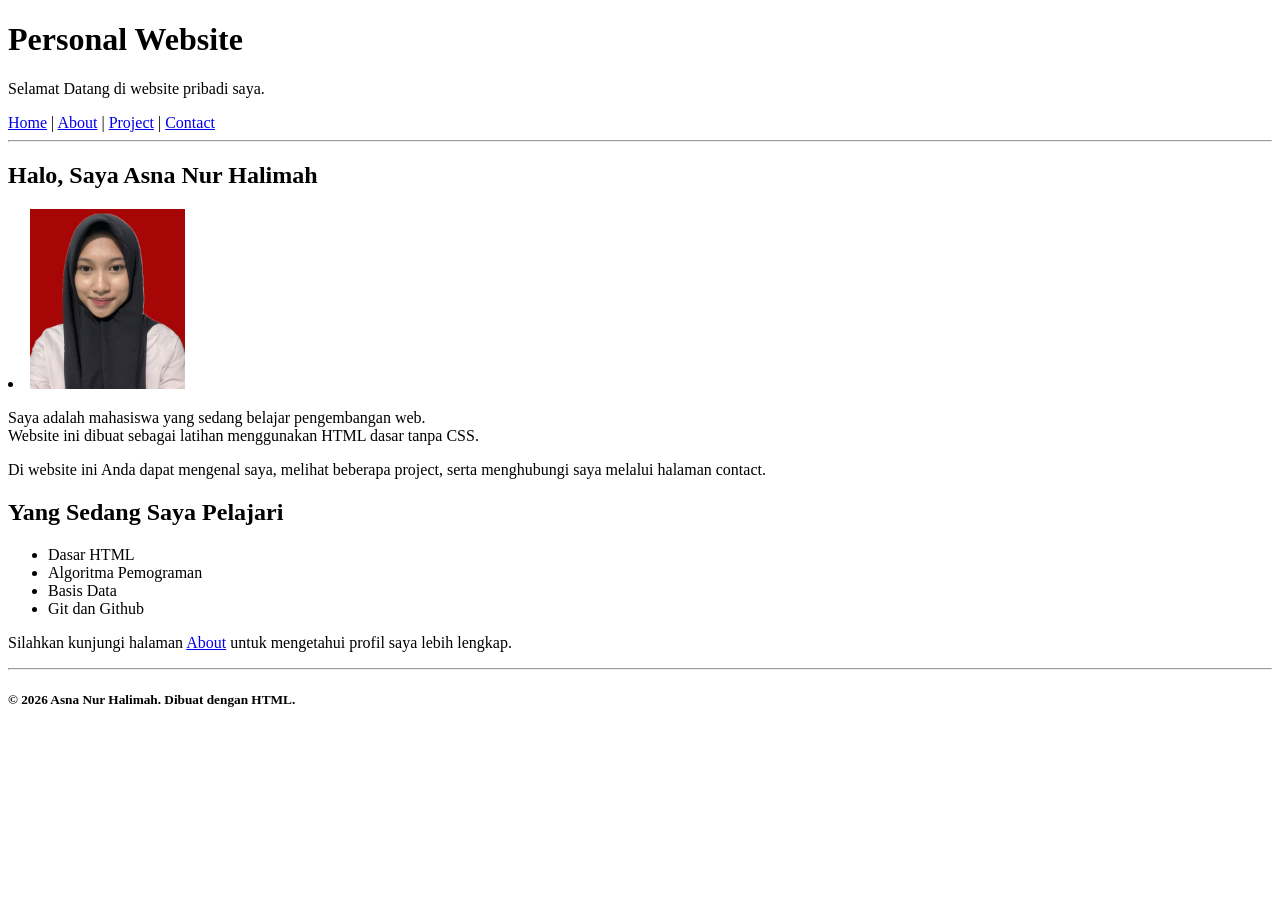
==== index.html @ d357e387 "Menambahkan foto" ====
<!DOCTYPE html> 
<html lang="id"> 
    <head>
         <meta charset="UTF-8"> 
         <title>Personal Website</title>
        </head>
         <body>
            <h1>Personal Website</h1> 
                <p>
                 Selamat Datang di website pribadi saya.   
                </p>
            <a href="index.html">Home</a> |
            <a href="About.html">About</a> |
            <a href="Project.html">Project</a> |
            <a href="Contact.html">Contact</a>
            <hr />
              <h2>Halo, Saya Asna Nur Halimah</h2>
<li>
<img src="Foto Asna.jpeg" height="180">
</li>
<p>
    Saya adalah mahasiswa yang sedang belajar pengembangan web. <br>Website ini dibuat sebagai latihan menggunakan HTML dasar tanpa CSS. 
 </p>
 <p>
    Di website ini Anda dapat mengenal saya, melihat beberapa project, serta menghubungi saya melalui halaman contact. 
</p>
<h2>Yang Sedang Saya Pelajari</h2>
    <ul>
        <li>Dasar HTML</li>
        <li>Algoritma Pemograman</li>
        <li>Basis Data</li>
        <li>Git dan Github</li>
    </ul>
    <p>
      Silahkan kunjungi halaman <a href="About.html" title="Buka halaman About">About</a> untuk mengetahui profil saya lebih lengkap. 
    </p>
<hr />
<p>
    <h5>&copy; 2026 Asna Nur Halimah. Dibuat dengan HTML.</h5>
    </p>
</body>
</html>
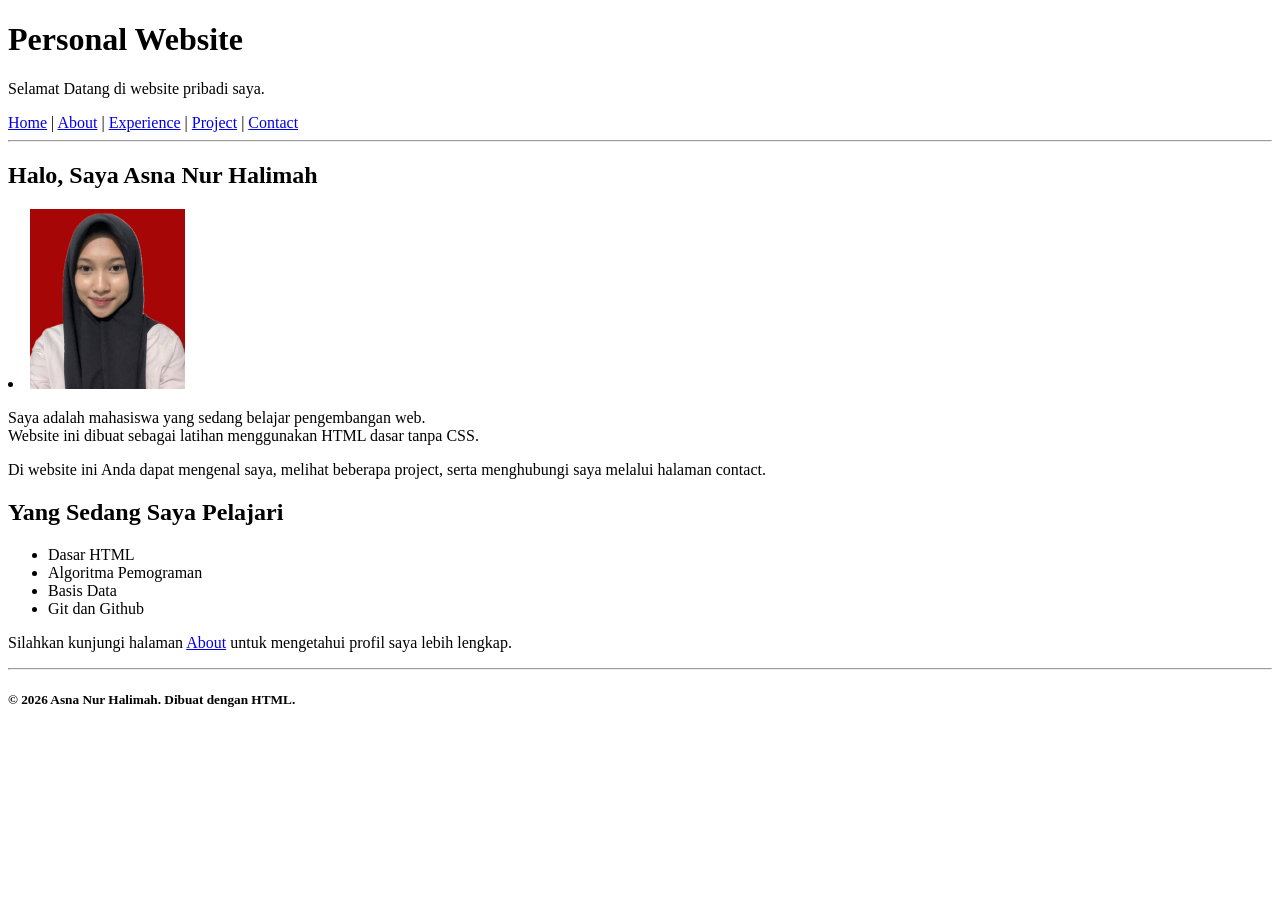
==== commit 3b467b72: "Menambahkan halaman Experience" ====
--- a/index.html
+++ b/index.html
@@ -11,6 +11,7 @@
                 </p>
             <a href="index.html">Home</a> |
             <a href="About.html">About</a> |
+            <a href="Experience.html">Experience</a> |
             <a href="Project.html">Project</a> |
             <a href="Contact.html">Contact</a>
             <hr />
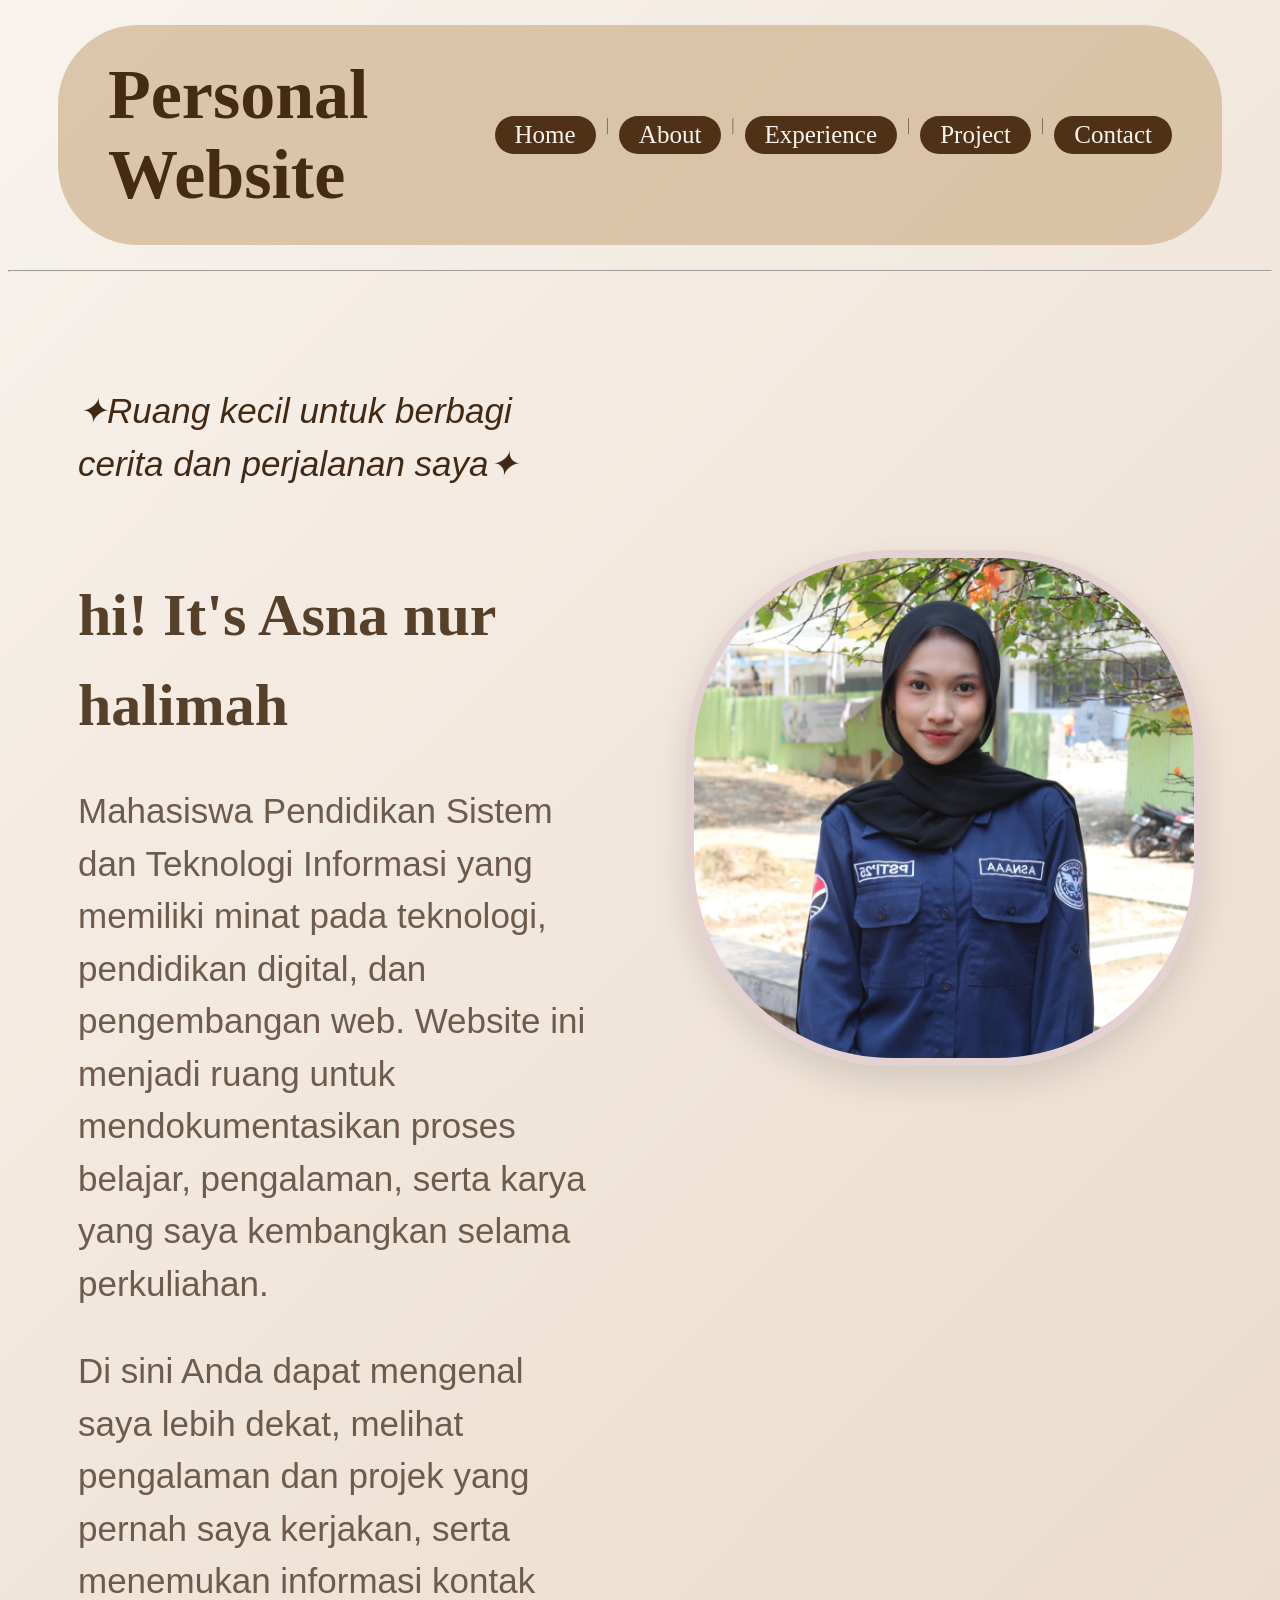
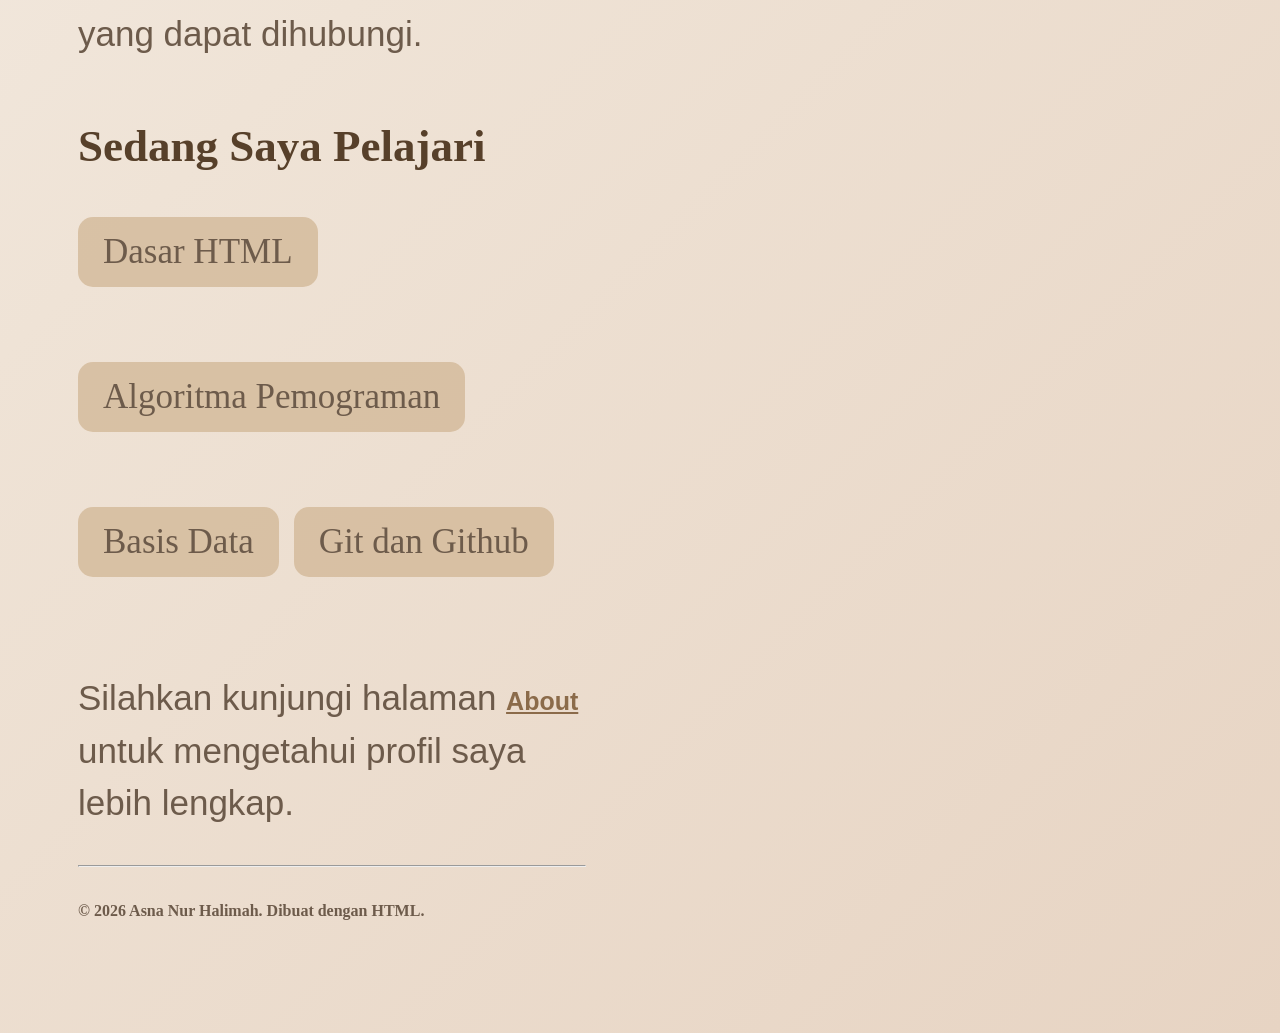
==== commit c4989d55: "update website" ====
--- a/index.html
+++ b/index.html
@@ -1,43 +1,57 @@
 <!DOCTYPE html> 
 <html lang="id"> 
+
     <head>
          <meta charset="UTF-8"> 
-         <title>Personal Website</title>
-        </head>
+         <title>✦Personal Website</title>
+
+         <link rel="stylesheet" href="style.css">
+    </head>
+
          <body>
+            <header>
             <h1>Personal Website</h1> 
-                <p>
-                 Selamat Datang di website pribadi saya.   
-                </p>
+        <div class="menu">
             <a href="index.html">Home</a> |
             <a href="About.html">About</a> |
             <a href="Experience.html">Experience</a> |
             <a href="Project.html">Project</a> |
             <a href="Contact.html">Contact</a>
+        </div>
+        </header>
             <hr />
-              <h2>Halo, Saya Asna Nur Halimah</h2>
-<li>
-<img src="Foto Asna.jpeg" height="180">
-</li>
-<p>
-    Saya adalah mahasiswa yang sedang belajar pengembangan web. <br>Website ini dibuat sebagai latihan menggunakan HTML dasar tanpa CSS. 
- </p>
- <p>
-    Di website ini Anda dapat mengenal saya, melihat beberapa project, serta menghubungi saya melalui halaman contact. 
-</p>
-<h2>Yang Sedang Saya Pelajari</h2>
-    <ul>
+
+            <div class="profil">
+                <div class="profil-text">              
+                 <p class="welcome"> ✦Ruang kecil untuk berbagi cerita dan perjalanan saya✦ </p>
+
+              <h2>hi! It's Asna nur halimah</h2>
+<p>Mahasiswa Pendidikan Sistem dan Teknologi Informasi yang memiliki minat pada teknologi, pendidikan digital, dan pengembangan web. Website ini menjadi ruang untuk mendokumentasikan proses belajar, pengalaman, serta karya yang saya kembangkan selama perkuliahan.</p>
+<p>Di sini Anda dapat mengenal saya lebih dekat, melihat pengalaman dan projek yang pernah saya kerjakan, serta menemukan informasi kontak yang dapat dihubungi.</p>
+<h3>Sedang Saya Pelajari</h3>
+    <ul class="skill">
         <li>Dasar HTML</li>
         <li>Algoritma Pemograman</li>
         <li>Basis Data</li>
         <li>Git dan Github</li>
     </ul>
-    <p>
+     <p>
       Silahkan kunjungi halaman <a href="About.html" title="Buka halaman About">About</a> untuk mengetahui profil saya lebih lengkap. 
     </p>
 <hr />
 <p>
-    <h5>&copy; 2026 Asna Nur Halimah. Dibuat dengan HTML.</h5>
+    <h4>&copy; 2026 Asna Nur Halimah. Dibuat dengan HTML.</h4>
     </p>
+    </div>
+
+    <div class="profil-foto">
+    <img src="foto asna5.jpeg" alt="Foto Asna Nur Halimah" id="foto-profil">
+    </div>
+
+   
+
+
 </body>
-</html>+</html>
+
+
--- a/style.css
+++ b/style.css
@@ -0,0 +1,137 @@
+body{
+    background: linear-gradient(135deg, #f8f3ee, #efe3d6, #e7d4c3);
+     color: #6D5B4B;
+    text-align:left;
+    font-family: "Flayfair Display", serif;
+}
+
+header{
+    display:flex;
+    justify-content:space-between;
+    align-items:center;
+    margin:25px 50px;
+    padding:30px 50px;
+    background:#d1b694bb;
+    border-radius:80px;
+}
+
+h1{
+    margin:0px;
+    color:#462b13;
+    font-size:70px;
+}
+
+.menu{
+    display:flex;
+    gap:10px;
+}
+
+.menu a{
+    text-decoration:none;
+    color:#422913;
+    font-size:25px;
+}
+
+.menu a:hover{
+    color:#fffefd;
+    background:#6b6a6a;
+    transform:translateY(-5px) scale(1.08);
+}
+
+.menu a{
+    background:#4e3116;
+    color:#faf4ee;
+    padding:5px 20px;
+    border-radius:50px;
+    text-decoration:none;
+}
+
+.profil{
+    display:flex;
+    justify-content:space-between;
+    align-items:right;
+    gap:100px;
+    padding:70px;
+}
+
+.profil-text{
+    flex:1;
+}
+
+.welcome{
+    font-size:30px;
+    color:#422913;
+    font-style:italic;
+    margin-bottom:80px;
+}
+
+.profil-text h2{
+    font-size:60px;
+    line-height:1.5;
+    margin-top:20px;
+    margin-bottom:10px;
+    color:#57402a;
+}
+
+.profil-text p{
+    font-size:35px;
+    line-height:1.5;
+    font-family:'poppins', sans-serif;
+}
+
+.profil-text h3{
+    margin-top:60px;
+    color:#57402a;
+    font-size:45px;
+}
+
+.profil-foto{
+    flex:0 0 450px;
+    display:flex;
+    text-align:center;
+}
+
+#foto-profil{
+    margin-top:200px;
+    width:500px;
+    height:500px;
+    object-fit:cover;
+    border-radius:40%;
+    border:8px solid rgb(228, 209, 209);
+    box-shadow:0 15px 35px rgba(0,0,0,0.12);
+}
+
+#foto-profil:hover{
+    transform:scale(1.05);
+}
+
+.skill{
+    display:flex;
+    flex-wrap:wrap;
+    gap:15px;
+    list-style:none;
+    padding:0;
+    margin-top:25px;
+}
+
+.skill li{
+    background:#d1b694bb;
+    padding:15px 25px;
+    border-radius:15px;
+    margin-bottom:60px;
+    font-size:35px;
+}
+
+.profil-text a{
+    color:#8b6b4a;
+    font-weight:bold;
+    font-size:25px;
+}
+
+footer{
+    text-align:center;
+    margin-top:50px;
+    padding:20px;
+}
+
+
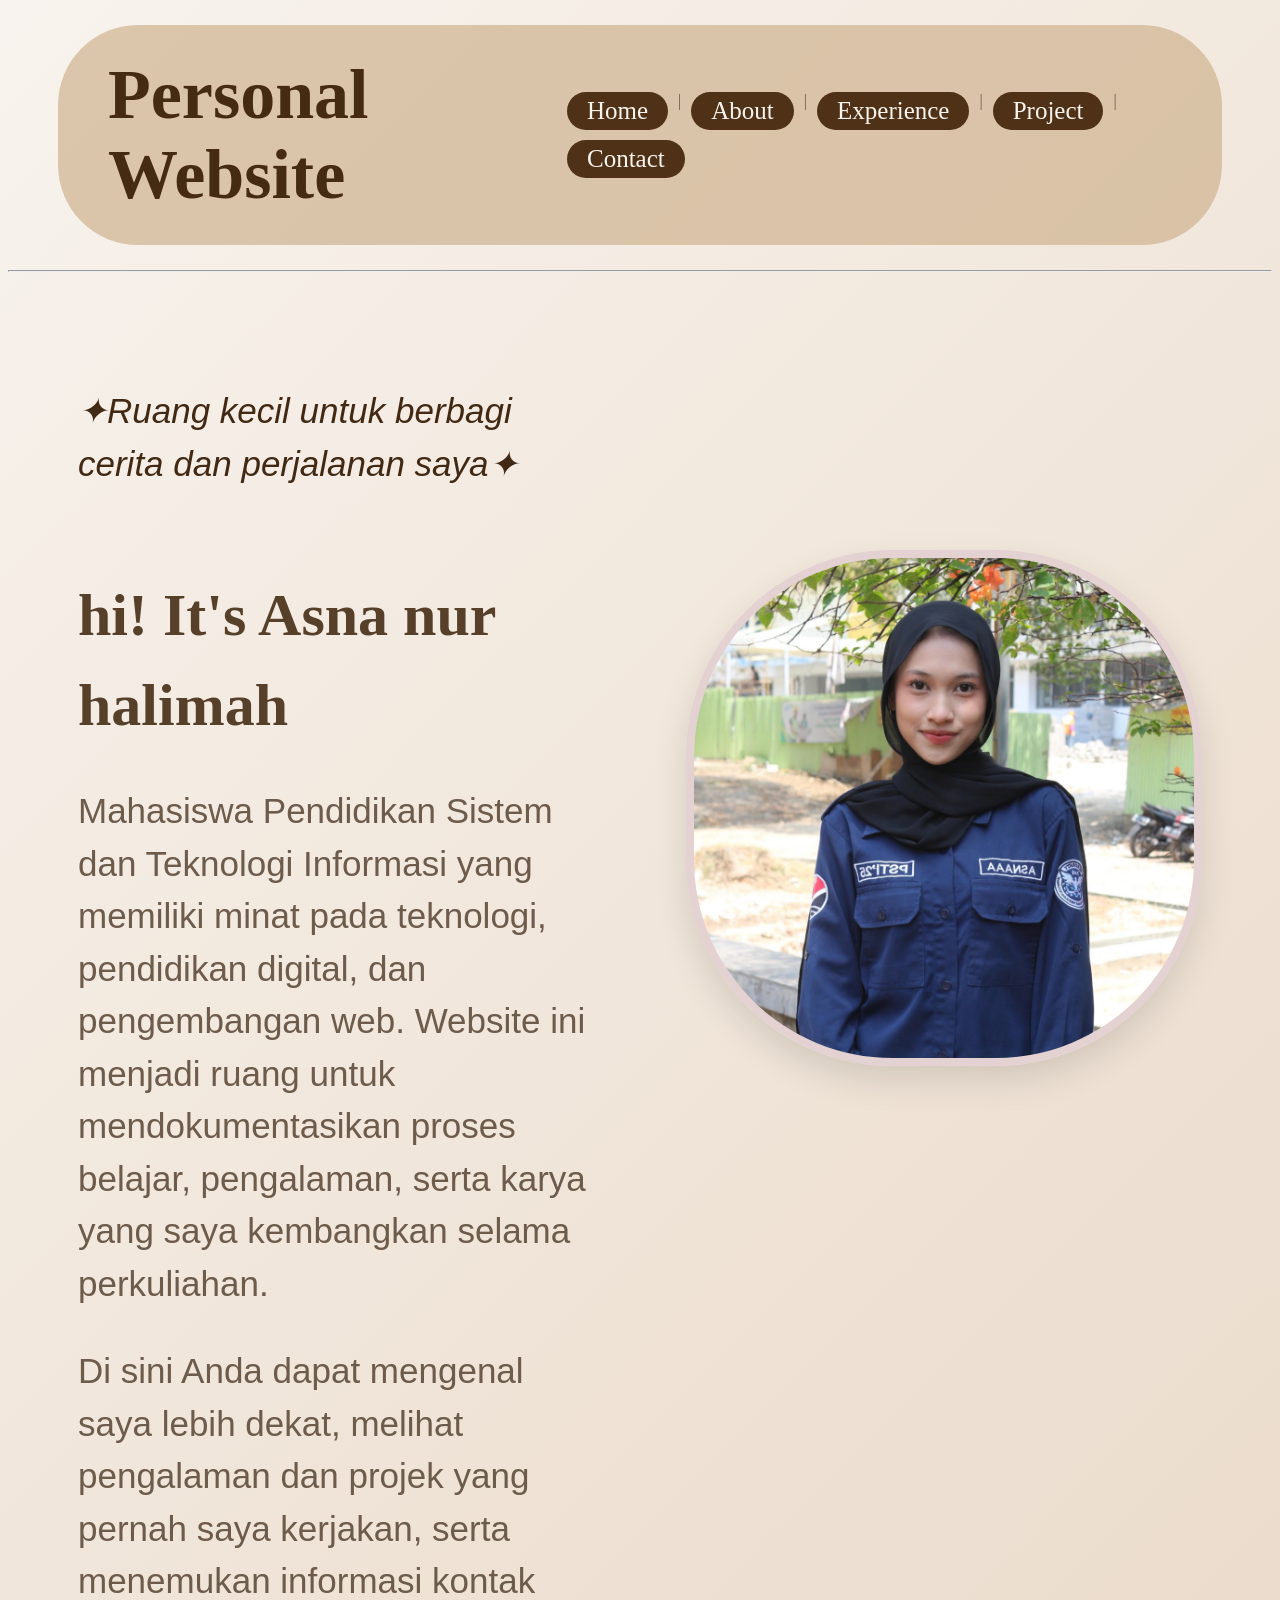
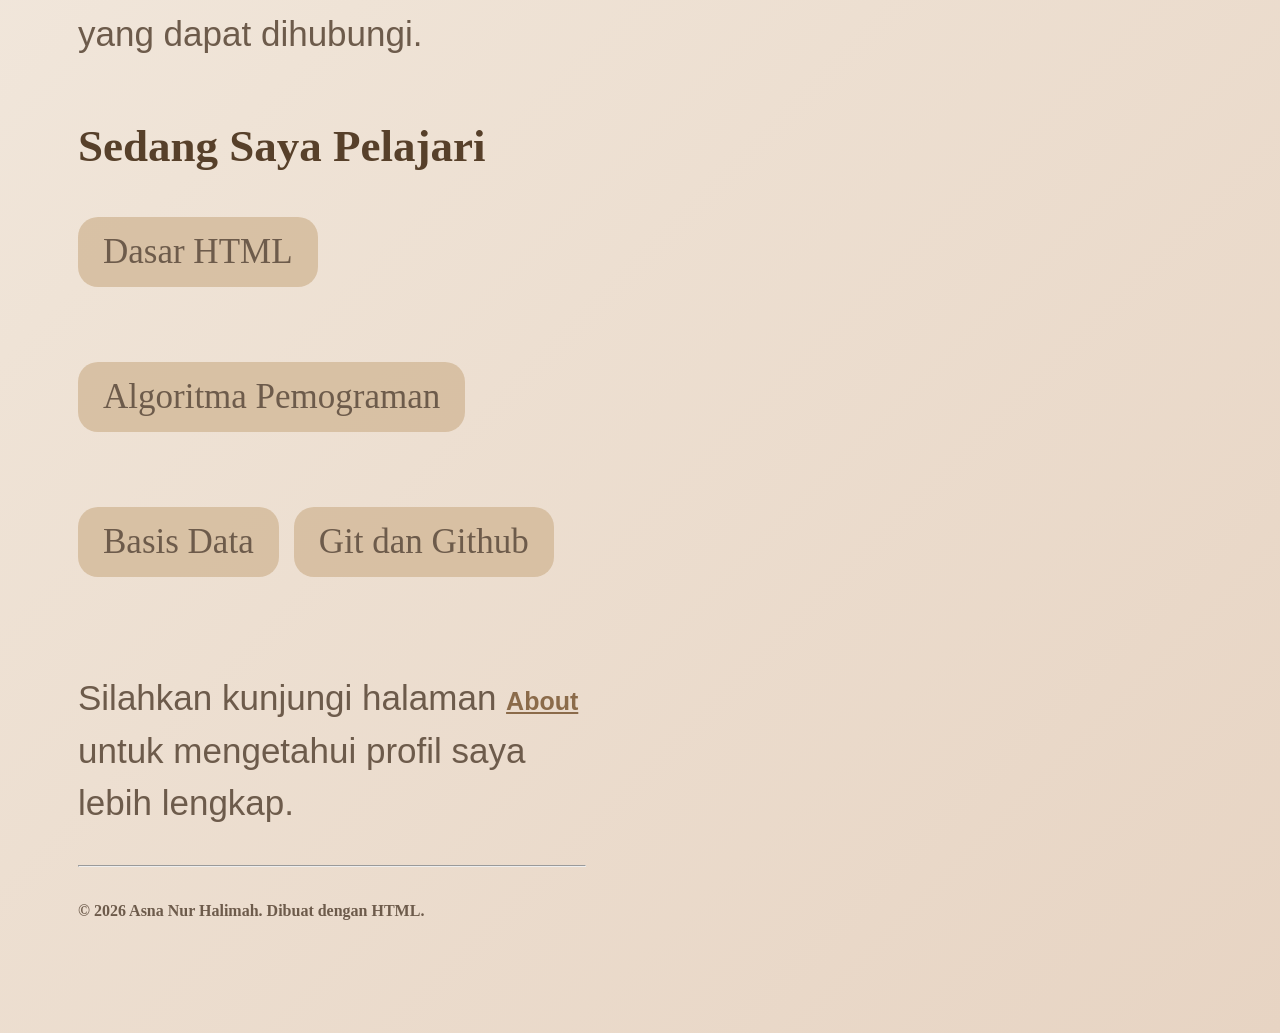
==== commit f07cb0f6: "Revisi tampilan website" ====
--- a/index.html
+++ b/index.html
@@ -3,7 +3,7 @@
 
     <head>
          <meta charset="UTF-8"> 
-         <title>✦Personal Website</title>
+         <meta name="viewport" content="width=device-width, initial-scale=1.0">        
 
          <link rel="stylesheet" href="style.css">
     </head>
--- a/style.css
+++ b/style.css
@@ -2,7 +2,7 @@
     background: linear-gradient(135deg, #f8f3ee, #efe3d6, #e7d4c3);
      color: #6D5B4B;
     text-align:left;
-    font-family: "Flayfair Display", serif;
+    font-family: "Poppins", serif;
 }
 
 header{
@@ -22,6 +22,7 @@
 }
 
 .menu{
+    flex-wrap:wrap;
     display:flex;
     gap:10px;
 }
@@ -76,7 +77,7 @@
 .profil-text p{
     font-size:35px;
     line-height:1.5;
-    font-family:'poppins', sans-serif;
+    font-family:'Poppins', sans-serif;
 }
 
 .profil-text h3{
@@ -117,7 +118,7 @@
 .skill li{
     background:#d1b694bb;
     padding:15px 25px;
-    border-radius:15px;
+    border-radius:20px;
     margin-bottom:60px;
     font-size:35px;
 }
@@ -135,3 +136,74 @@
 }
 
 
+@media (max-width: 768px) {
+    header{
+        flex-direction:column;
+        margin:15px;
+        padding:20px;
+        border-radius:30px;
+        text-align:center;
+    }
+
+    h1{
+        font-size:32px;
+    }
+
+    .menu{
+        flex-wrap:wrap;
+        justify-content:center;
+        gap:8px;
+    }
+
+    .menu a{
+        font-size:14px;
+        padding:5px 12px;
+    }
+
+    .profil{
+        flex-direction:column;
+        gap:20px;
+        padding:25px;
+    }
+
+    .profil-text{
+        flex:none;
+        width:100%;
+    }
+
+    .welcome{
+        font-size:18px;
+        margin-bottom:30px;
+    }
+
+    .profil-text h2{
+        font-size:26px;
+    }
+
+    .profil-text p{
+        font-size:16px;
+    }
+
+    .profil-text h3{
+        font-size:22px;
+        margin-top:30px;
+    }
+
+    .skill li{
+        font-size:16px;
+        padding:8px 15px;
+        margin-bottom:0;
+    }
+
+    .profil-foto{
+        flex:none;
+        width:100%;
+        margin-top:20px;
+    }
+
+    #foto-profil{
+        margin-top:20px;
+        width:220px;
+        height:220px;
+    }
+}
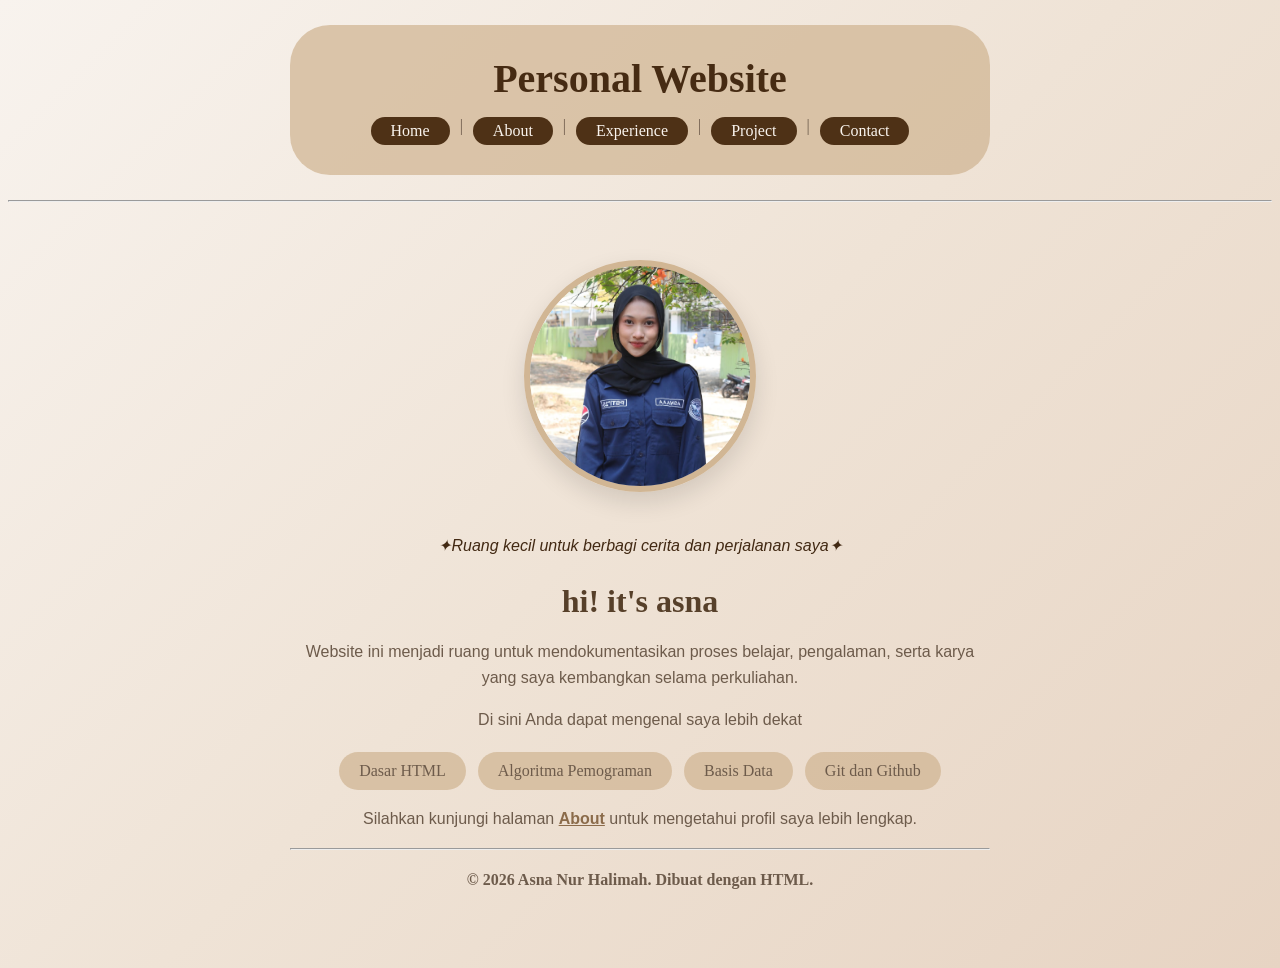
==== commit 0b030e32: "revisi tampilan website" ====
--- a/index.html
+++ b/index.html
@@ -4,7 +4,6 @@
     <head>
          <meta charset="UTF-8"> 
          <meta name="viewport" content="width=device-width, initial-scale=1.0">        
-
          <link rel="stylesheet" href="style.css">
     </head>
 
@@ -25,10 +24,9 @@
                 <div class="profil-text">              
                  <p class="welcome"> ✦Ruang kecil untuk berbagi cerita dan perjalanan saya✦ </p>
 
-              <h2>hi! It's Asna nur halimah</h2>
-<p>Mahasiswa Pendidikan Sistem dan Teknologi Informasi yang memiliki minat pada teknologi, pendidikan digital, dan pengembangan web. Website ini menjadi ruang untuk mendokumentasikan proses belajar, pengalaman, serta karya yang saya kembangkan selama perkuliahan.</p>
-<p>Di sini Anda dapat mengenal saya lebih dekat, melihat pengalaman dan projek yang pernah saya kerjakan, serta menemukan informasi kontak yang dapat dihubungi.</p>
-<h3>Sedang Saya Pelajari</h3>
+              <h2>hi! it's asna</h2>
+<p>Website ini menjadi ruang untuk mendokumentasikan proses belajar, pengalaman, serta karya yang saya kembangkan selama perkuliahan.</p>
+<p>Di sini Anda dapat mengenal saya lebih dekat</h3>
     <ul class="skill">
         <li>Dasar HTML</li>
         <li>Algoritma Pemograman</li>
--- a/style.css
+++ b/style.css
@@ -1,42 +1,45 @@
 body{
     background: linear-gradient(135deg, #f8f3ee, #efe3d6, #e7d4c3);
-     color: #6D5B4B;
-    text-align:left;
+    color: #6D5B4B;
+    text-align:center;
     font-family: "Poppins", serif;
 }
 
 header{
     display:flex;
-    justify-content:space-between;
+    flex-direction:column;
     align-items:center;
-    margin:25px 50px;
+    justify-content:center;
+    margin:25px auto;
     padding:30px 50px;
+    max-width:600px;
     background:#d1b694bb;
-    border-radius:80px;
+    border-radius:40px;
 }
 
 h1{
-    margin:0px;
+    margin:0 0 15px 0;
     color:#462b13;
-    font-size:70px;
+    font-size:40px;
 }
 
 .menu{
+    display:flex;
     flex-wrap:wrap;
-    display:flex;
+    justify-content:center;
     gap:10px;
 }
 
 .menu a{
     text-decoration:none;
     color:#422913;
-    font-size:25px;
+    font-size:16px;
 }
 
 .menu a:hover{
     color:#fffefd;
     background:#6b6a6a;
-    transform:translateY(-5px) scale(1.08);
+    transform:translateY(-3px) scale(1.05);
 }
 
 .menu a{
@@ -49,161 +52,89 @@
 
 .profil{
     display:flex;
-    justify-content:space-between;
-    align-items:right;
-    gap:100px;
-    padding:70px;
+    flex-direction:column;
+    align-items:center;
+    gap:25px;
+    padding:50px 20px;
+    max-width:700px;
+    margin:0 auto;
 }
 
 .profil-text{
-    flex:1;
+    width:100%;
 }
 
 .welcome{
-    font-size:30px;
+    font-size:20px;
     color:#422913;
     font-style:italic;
-    margin-bottom:80px;
+    margin-bottom:20px;
+}
+
+.profil-foto{
+    display:flex;
+    justify-content:center;
+    order:-1;
+}
+
+#foto-profil{
+    width:220px;
+    height:220px;
+    object-fit:cover;
+    border-radius:50%;
+    border:6px solid #d1b694;
+    box-shadow:0 10px 25px rgba(0,0,0,0.12);
+}
+
+#foto-profil:hover{
+    transform:scale(1.05);
 }
 
 .profil-text h2{
-    font-size:60px;
-    line-height:1.5;
+    font-size:32px;
+    line-height:1.4;
     margin-top:20px;
     margin-bottom:10px;
     color:#57402a;
 }
 
 .profil-text p{
-    font-size:35px;
-    line-height:1.5;
+    font-size:16px;
+    line-height:1.6;
     font-family:'Poppins', sans-serif;
 }
 
 .profil-text h3{
-    margin-top:60px;
+    margin-top:30px;
     color:#57402a;
-    font-size:45px;
-}
-
-.profil-foto{
-    flex:0 0 450px;
-    display:flex;
-    text-align:center;
-}
-
-#foto-profil{
-    margin-top:200px;
-    width:500px;
-    height:500px;
-    object-fit:cover;
-    border-radius:40%;
-    border:8px solid rgb(228, 209, 209);
-    box-shadow:0 15px 35px rgba(0,0,0,0.12);
-}
-
-#foto-profil:hover{
-    transform:scale(1.05);
+    font-size:22px;
 }
 
 .skill{
     display:flex;
     flex-wrap:wrap;
-    gap:15px;
+    justify-content:center;
+    gap:12px;
     list-style:none;
     padding:0;
-    margin-top:25px;
+    margin-top:20px;
 }
 
 .skill li{
     background:#d1b694bb;
-    padding:15px 25px;
+    padding:10px 20px;
     border-radius:20px;
-    margin-bottom:60px;
-    font-size:35px;
+    font-size:16px;
 }
 
 .profil-text a{
     color:#8b6b4a;
     font-weight:bold;
-    font-size:25px;
+    font-size:16px;
 }
 
 footer{
     text-align:center;
     margin-top:50px;
     padding:20px;
-}
-
-
-@media (max-width: 768px) {
-    header{
-        flex-direction:column;
-        margin:15px;
-        padding:20px;
-        border-radius:30px;
-        text-align:center;
-    }
-
-    h1{
-        font-size:32px;
-    }
-
-    .menu{
-        flex-wrap:wrap;
-        justify-content:center;
-        gap:8px;
-    }
-
-    .menu a{
-        font-size:14px;
-        padding:5px 12px;
-    }
-
-    .profil{
-        flex-direction:column;
-        gap:20px;
-        padding:25px;
-    }
-
-    .profil-text{
-        flex:none;
-        width:100%;
-    }
-
-    .welcome{
-        font-size:18px;
-        margin-bottom:30px;
-    }
-
-    .profil-text h2{
-        font-size:26px;
-    }
-
-    .profil-text p{
-        font-size:16px;
-    }
-
-    .profil-text h3{
-        font-size:22px;
-        margin-top:30px;
-    }
-
-    .skill li{
-        font-size:16px;
-        padding:8px 15px;
-        margin-bottom:0;
-    }
-
-    .profil-foto{
-        flex:none;
-        width:100%;
-        margin-top:20px;
-    }
-
-    #foto-profil{
-        margin-top:20px;
-        width:220px;
-        height:220px;
-    }
 }
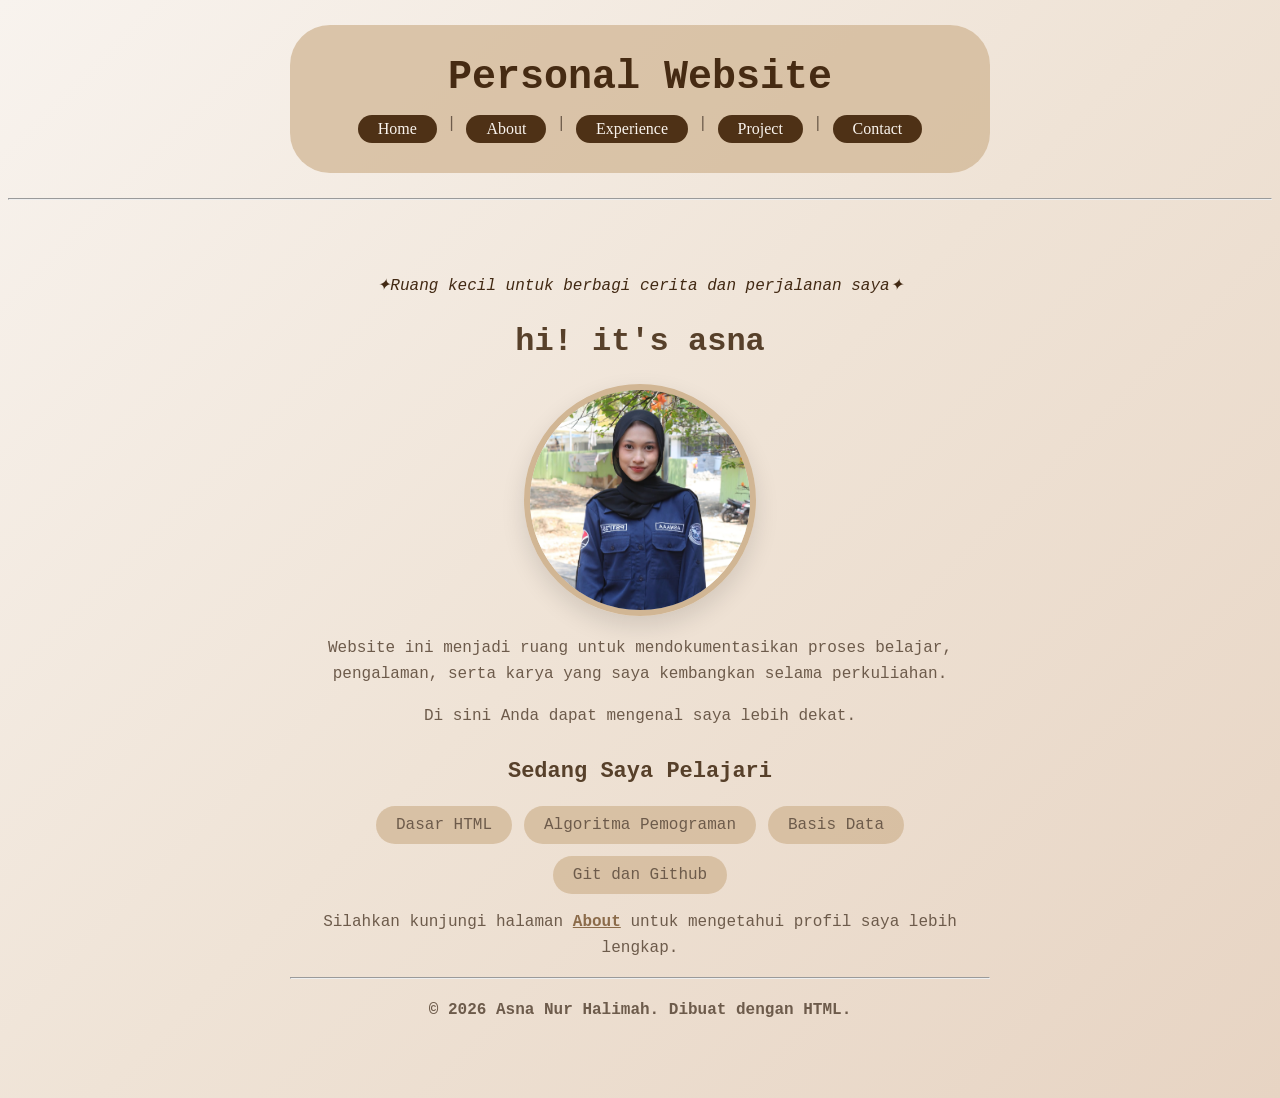
==== commit 202de5b4: "revisi tampilan website" ====
--- a/index.html
+++ b/index.html
@@ -25,8 +25,13 @@
                  <p class="welcome"> ✦Ruang kecil untuk berbagi cerita dan perjalanan saya✦ </p>
 
               <h2>hi! it's asna</h2>
+              <div class="profil-foto">
+    <img src="foto asna5.jpeg" alt="Foto Asna Nur Halimah" id="foto-profil">
+    </div>
+
 <p>Website ini menjadi ruang untuk mendokumentasikan proses belajar, pengalaman, serta karya yang saya kembangkan selama perkuliahan.</p>
-<p>Di sini Anda dapat mengenal saya lebih dekat</h3>
+<p>Di sini Anda dapat mengenal saya lebih dekat.</p>
+<h3>Sedang Saya Pelajari</h3>
     <ul class="skill">
         <li>Dasar HTML</li>
         <li>Algoritma Pemograman</li>
@@ -42,11 +47,6 @@
     </p>
     </div>
 
-    <div class="profil-foto">
-    <img src="foto asna5.jpeg" alt="Foto Asna Nur Halimah" id="foto-profil">
-    </div>
-
-   
 
 
 </body>
--- a/style.css
+++ b/style.css
@@ -2,8 +2,7 @@
     background: linear-gradient(135deg, #f8f3ee, #efe3d6, #e7d4c3);
     color: #6D5B4B;
     text-align:center;
-    font-family: "Poppins", serif;
-}
+   font-family: "Courier New", serif;
 
 header{
     display:flex;
@@ -33,6 +32,7 @@
 .menu a{
     text-decoration:none;
     color:#422913;
+    font-family: "poppins", serif;
     font-size:16px;
 }
 
@@ -74,7 +74,8 @@
 .profil-foto{
     display:flex;
     justify-content:center;
-    order:-1;
+    margin-top:20px;
+    margin-bottom:20px;
 }
 
 #foto-profil{
@@ -101,7 +102,7 @@
 .profil-text p{
     font-size:16px;
     line-height:1.6;
-    font-family:'Poppins', sans-serif;
+    font-family:'courier new', sans-serif;
 }
 
 .profil-text h3{
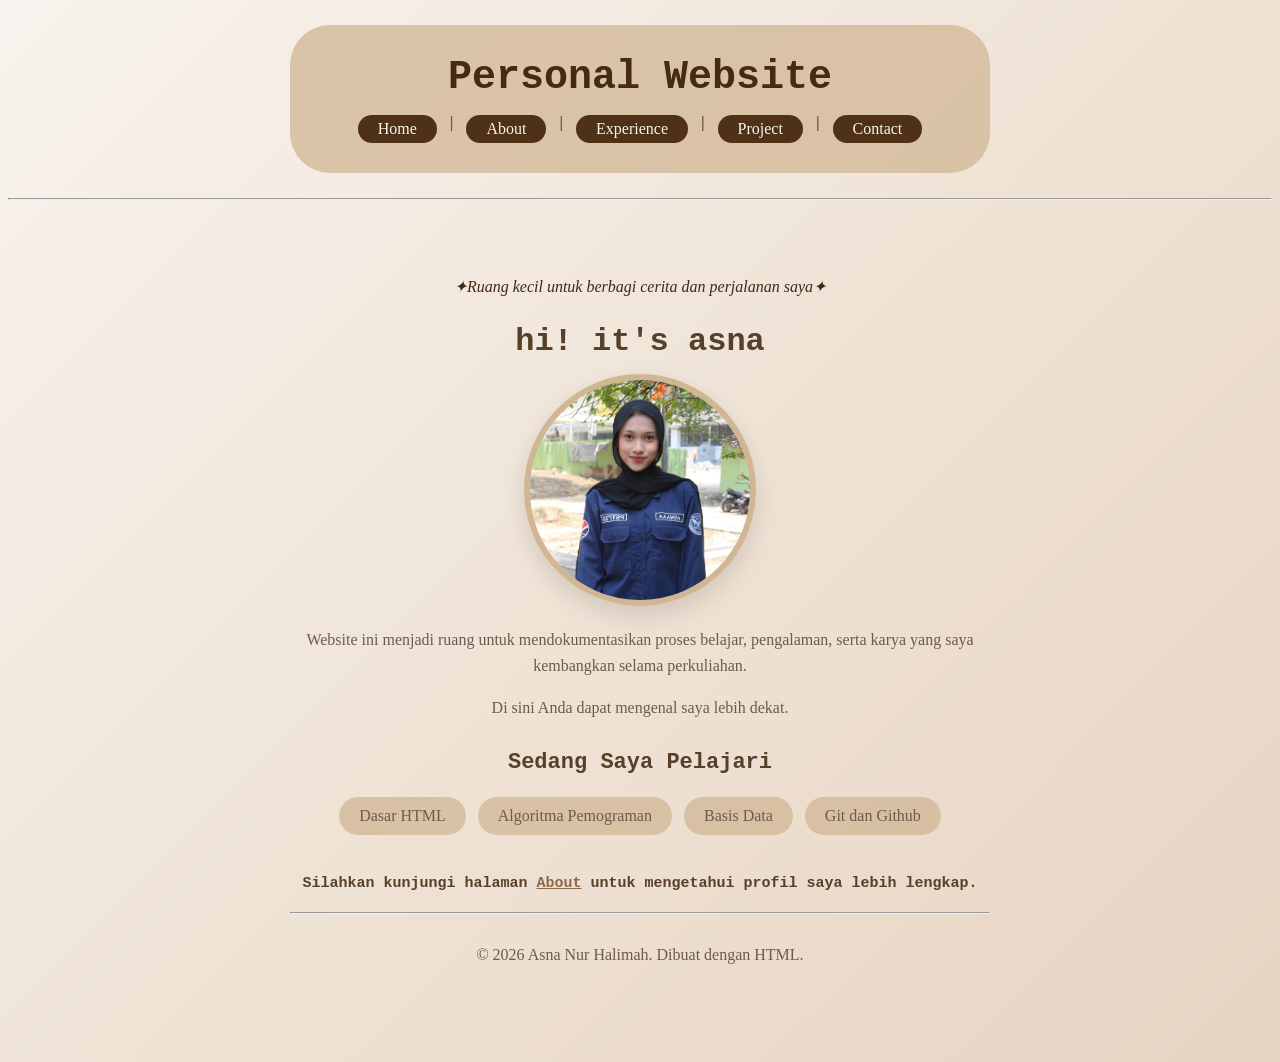
==== commit 9ef718cc: "Perbaiki dan ubah tampilan website" ====
--- a/index.html
+++ b/index.html
@@ -38,16 +38,16 @@
         <li>Basis Data</li>
         <li>Git dan Github</li>
     </ul>
-     <p>
-      Silahkan kunjungi halaman <a href="About.html" title="Buka halaman About">About</a> untuk mengetahui profil saya lebih lengkap. 
-    </p>
-<hr />
-<p>
-    <h4>&copy; 2026 Asna Nur Halimah. Dibuat dengan HTML.</h4>
-    </p>
-    </div>
 
+<div class="profil-text">
+<h4> Silahkan kunjungi halaman <a href="About.html" title="Buka halaman About">About</a> untuk mengetahui profil saya lebih lengkap. 
+</h4>
+    <hr />
+    </div> 
 
+<footer class="footer">
+    <p>&copy; 2026 Asna Nur Halimah. Dibuat dengan HTML.</p>
+</footer>
 
 </body>
 </html>
--- a/style.css
+++ b/style.css
@@ -1,9 +1,12 @@
+/* Body */
 body{
     background: linear-gradient(135deg, #f8f3ee, #efe3d6, #e7d4c3);
     color: #6D5B4B;
     text-align:center;
-   font-family: "Courier New", serif;
-
+    font-family: "Courier New", serif;
+}
+
+/* Header */
 header{
     display:flex;
     flex-direction:column;
@@ -22,6 +25,7 @@
     font-size:40px;
 }
 
+/* Menu navigasi */
 .menu{
     display:flex;
     flex-wrap:wrap;
@@ -34,12 +38,6 @@
     color:#422913;
     font-family: "poppins", serif;
     font-size:16px;
-}
-
-.menu a:hover{
-    color:#fffefd;
-    background:#6b6a6a;
-    transform:translateY(-3px) scale(1.05);
 }
 
 .menu a{
@@ -50,6 +48,13 @@
     text-decoration:none;
 }
 
+.menu a:hover{
+    color:#fffefd;
+    background:#6b6a6a;
+    transform:translateY(-3px) scale(1.05);
+}
+
+/* Home: layout profil */
 .profil{
     display:flex;
     flex-direction:column;
@@ -58,6 +63,7 @@
     padding:50px 20px;
     max-width:700px;
     margin:0 auto;
+    animation: fadeBody 1s ease;
 }
 
 .profil-text{
@@ -65,17 +71,17 @@
 }
 
 .welcome{
-    font-size:20px;
+    font-size:18px;
     color:#422913;
     font-style:italic;
     margin-bottom:20px;
 }
 
+/* Home: foto profil */
 .profil-foto{
-    display:flex;
-    justify-content:center;
-    margin-top:20px;
-    margin-bottom:20px;
+    flex:1;
+    text-align:center;
+    animation: fotoMuncul 2s ease;
 }
 
 #foto-profil{
@@ -85,12 +91,14 @@
     border-radius:50%;
     border:6px solid #d1b694;
     box-shadow:0 10px 25px rgba(0,0,0,0.12);
+    transition:0.4s;
 }
 
 #foto-profil:hover{
     transform:scale(1.05);
 }
 
+/* Home: teks profil */
 .profil-text h2{
     font-size:32px;
     line-height:1.4;
@@ -100,9 +108,9 @@
 }
 
 .profil-text p{
+    font-family: "poppins", serif;
     font-size:16px;
     line-height:1.6;
-    font-family:'courier new', sans-serif;
 }
 
 .profil-text h3{
@@ -111,9 +119,29 @@
     font-size:22px;
 }
 
+.profil-text h4{
+    margin-top:40px;
+    color:#57402a;
+    font-size:15px;
+}
+
+.profil-text h4{
+    margin-top:40px;
+    color:#57402a;
+    font-size:15px;
+}
+
+.profil-text a{
+    color:#8b6b4a;
+    font-weight:bold;
+    font-size:15px;
+}
+
+/* Home: daftar skill */
 .skill{
     display:flex;
     flex-wrap:wrap;
+    font-family: "poppins", serif;
     justify-content:center;
     gap:12px;
     list-style:none;
@@ -128,14 +156,324 @@
     font-size:16px;
 }
 
-.profil-text a{
+/* Animasi */
+@keyframes fotoMuncul{
+    from{
+        opacity:0;
+        transform:translateY(20px) scale(0.95);
+    }
+    to{
+        opacity:1;
+        transform:translateY(0) scale(1);
+    }
+}
+
+@keyframes fadeBody{
+    from{ opacity:0; }
+    to{ opacity:1; }
+}
+
+/* Experience: kartu */
+.card{
+    background:#fffaf5;
+    border:2px solid #d1b694;
+    border-radius:20px;
+    padding:20px;
+    margin:25px auto;
+    max-width:480px;
+    box-shadow:0 10px 25px rgba(0,0,0,0.12);
+    transition:0.4s;
+    text-align:center;
+    animation: fadeBody 1s ease;
+}
+
+.card:hover{
+    transform:translateY(-5px);
+}
+
+.card-foto{
+    width:220px;
+    height:220px;
+    object-fit:cover;
+    border-radius:50%;
+    border:6px solid #d1b694;
+    box-shadow:0 10px 25px rgba(0,0,0,0.12);
+    transition:0.4s;
+    margin:0 auto 15px auto;
+    display:block;
+    animation: fotoMuncul 2s ease;
+}
+
+.card-foto:hover{
+    transform:scale(1.05);
+}
+
+.card h3{
+    margin-top: 30px;
+    color:#57402a;
+    background:#d1b694bb;
+    padding:10px 20px;
+    border-radius:20px;
+    font-size:16px;
+}
+
+.card p{
+    font-family: "poppins", serif;
+    font-size:16px;
+    line-height:1.6;
+    text-align:center;
+}
+
+.card h4{
+    margin-top:40px;
+    color:#57402a;
+    font-size:15px;
+}
+
+/* Teks dan link di container, kartu, project */
+.container p{
+    font-family: "poppins", serif;
+    font-size:16px;
+    line-height:1.6;
+    text-align:center;
+}
+
+.container a,
+.card a,
+.project-card a{
     color:#8b6b4a;
     font-weight:bold;
-    font-size:16px;
-}
-
-footer{
-    text-align:center;
-    margin-top:50px;
+    text-decoration:none;
+}
+
+.container a:hover,
+.card a:hover,
+.project-card a:hover{
+    color:#57402a;
+}
+
+/* Container halaman lain */
+.page-container{
+    display:flex;
+    flex-direction:column;
+    max-width:700px;
+    margin:0 auto;
+    padding:50px 20px;
+    animation: fadeBody 1s ease;
+}
+
+.page-container h2{
+    font-size:32px;
+    line-height:1.4;
+    margin-top:20px;
+    margin-bottom:10px;
+    color:#57402a;
+}
+
+.page-container h3{
+    margin-top:30px;
+    color:#57402a;
+    font-size:22px;
+}
+
+.page-container > p{
+    font-family:'poppins', serif;
+    font-size:16px;
+    line-height:1.6;
+}
+
+.page-container h4{
+    margin-top:40px;
+    color:#57402a;
+    font-size:15px;
+}
+
+.page-container a{
+    color:#8b6b4a;
+    font-weight:bold;
+    font-size:15px;
+    text-decoration:none;
+}
+
+.page-container a:hover{
+    color:#57402a;
+}
+
+/* List pill: hobi, pendidikan, teknologi */
+.pill-list{
+    display:flex;
+    flex-wrap:wrap;
+    font-family:'poppins', serif;
+    justify-content:center;
+    gap:12px;
+    list-style:none;
+    padding:0;
+    margin-top:20px;
+}
+
+.pill-list li{
+    background:#d1b694bb;
+    padding:10px 20px;
+    border-radius:20px;
+    font-size:16px;
+}
+
+/* Tabel info */
+.table-wrap{
+    width:100%;
+    overflow-x:auto;
+    margin:20px auto;
+}
+
+.info-table{
+    width:100%;
+    min-width:380px;
+    border-collapse:collapse;
+    font-family:'poppins', serif;
+    font-size:15px;
+}
+
+.info-table th,
+.info-table td{
+    border:1px solid #000;
+    padding:6px 10px;
+}
+
+.info-table th{
+    font-weight:bold;
+}
+
+/* Project */
+.project-card{
+    margin:25px auto;
+    max-width:480px;
+    text-align:center;
+}
+
+.project-card h3{
+    margin-top:0;
+    color:#57402a;
+    font-size:20px;
+}
+
+.project-card p{
+    font-family:'poppins', serif;
+    font-size:16px;
+    line-height:1.6;
+    text-align:center;
+}
+
+.project-foto{
+    width:220px;
+    height:220px;
+    object-fit:cover;
+    border-radius:50%;
+    border:6px solid #d1b694;
+    box-shadow:0 10px 25px rgba(0,0,0,0.12);
+    transition:0.4s;
+    margin:0 auto 15px auto;
+    display:block;
+    animation: fotoMuncul 2s ease;
+}
+
+.project-foto:hover{
+    transform:scale(1.05);
+}
+
+/* Contact: form dan tabel */
+.contact-form{
+    width:100%;
+}
+
+.contact-form .table-wrap{
+    max-width:600px;
+    margin:20px auto;
+}
+
+.contact-form table{ width:100%; }
+
+.contact-form table{
+    width:100%;
+    border-collapse:collapse;
+    font-family:'poppins', serif;
+}
+
+.contact-form td{ text-align:left; }
+
+.contact-form th,
+.contact-form td{
+    border:1px solid #000;
+    padding:6px 10px;
+}
+
+.contact-form th{
+    font-weight:bold;
+}
+
+/* Contact: input dan tombol */
+.contact-form input[type="text"],
+.contact-form input[type="email"],
+.contact-form input[type="tel"],
+.contact-form input[type="date"],
+.contact-form select,
+.contact-form textarea{
+    border:1px solid #d1b694;
+    border-radius:8px;
+    padding:6px 10px;
+    font-family:'poppins', sans-serif;
+    background:#fffaf5;
+    color:#6D5B4B;
+}
+
+.contact-form input[type="submit"]{
+    background:#4e3116;
+    color:#faf4ee;
+    border:none;
+    padding:8px 25px;
+    border-radius:50px;
+    margin:5px;
+    cursor:pointer;
+    font-family:'poppins', serif;
+    font-size:15px;
+    transition:0.3s;
+}
+
+.contact-form input[type="submit"]:hover{
+    background:#6b6a6a;
+    transform:translateY(-2px) scale(1.05);
+}
+
+.contact-note{
+    font-size:13px;
+    font-style:italic;
+    color:#6D5B4B;
+    font-family:'poppins', serif;
+    margin-top:15px;
+}
+
+/* Footer */
+footer p{
+    text-align:center;
+    margin-top:0px;
     padding:20px;
+    font-size:10px;
+    color:#6D5B4B;
+    font-family:'poppins', serif;
+}
+
+/* Responsive layar kecil */
+@media (max-width:600px){
+    .page-container{
+        padding:30px 15px;
+    }
+    .info-table,
+    .contact-form table{
+        font-size:13px;
+    }
+    .info-table th,
+    .info-table td,
+    .contact-form th,
+    .contact-form td{
+        padding:8px 8px;
+    }
 }
